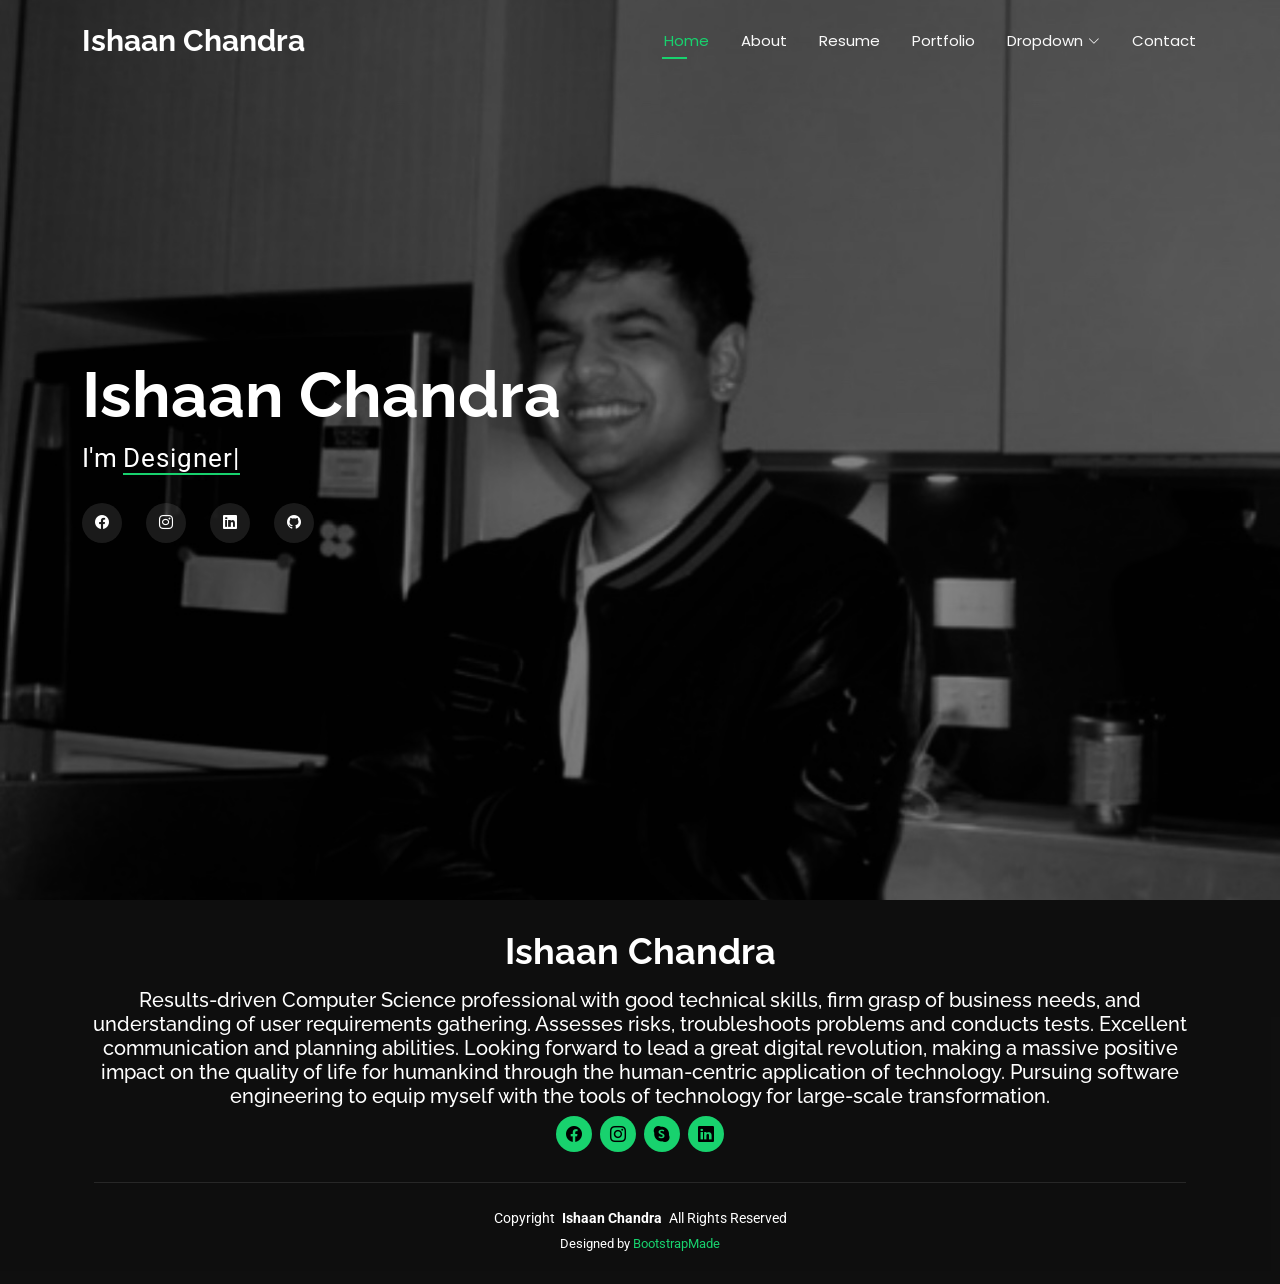
==== root/index.html @ a3361168 "First Commit" ====
<!DOCTYPE html>
<html lang="en">

<head>
  <meta charset="utf-8">
  <meta content="width=device-width, initial-scale=1.0" name="viewport">
  <title>Index - Personal Bootstrap Template</title>
  <meta name="description" content="">
  <meta name="keywords" content="">

  <!-- Favicons -->
  <link href="assets/img/favicon.png" rel="icon">
  <link href="assets/img/apple-touch-icon.png" rel="apple-touch-icon">

  <!-- Fonts -->
  <link href="https://fonts.googleapis.com" rel="preconnect">
  <link href="https://fonts.gstatic.com" rel="preconnect" crossorigin>
  <link href="https://fonts.googleapis.com/css2?family=Roboto:ital,wght@0,100;0,300;0,400;0,500;0,700;0,900;1,100;1,300;1,400;1,500;1,700;1,900&family=Poppins:ital,wght@0,100;0,200;0,300;0,400;0,500;0,600;0,700;0,800;0,900;1,100;1,200;1,300;1,400;1,500;1,600;1,700;1,800;1,900&family=Raleway:ital,wght@0,100;0,200;0,300;0,400;0,500;0,600;0,700;0,800;0,900;1,100;1,200;1,300;1,400;1,500;1,600;1,700;1,800;1,900&display=swap" rel="stylesheet">

  <!-- Vendor CSS Files -->
  <link href="assets/vendor/bootstrap/css/bootstrap.min.css" rel="stylesheet">
  <link href="assets/vendor/bootstrap-icons/bootstrap-icons.css" rel="stylesheet">
  <link href="assets/vendor/aos/aos.css" rel="stylesheet">
  <link href="assets/vendor/swiper/swiper-bundle.min.css" rel="stylesheet">
  <link href="assets/vendor/glightbox/css/glightbox.min.css" rel="stylesheet">

  <!-- Main CSS File -->
  <link href="assets/css/main.css" rel="stylesheet">

  <!-- =======================================================
  * Template Name: Personal
  * Template URL: https://bootstrapmade.com/personal-free-resume-bootstrap-template/
  * Updated: Nov 04 2024 with Bootstrap v5.3.3
  * Author: BootstrapMade.com
  * License: https://bootstrapmade.com/license/
  ======================================================== -->
</head>

<body class="index-page">

  <header id="header" class="header d-flex align-items-center fixed-top">
    <div class="container-fluid container-xl position-relative d-flex align-items-center justify-content-between">

      <a href="index.html" class="logo d-flex align-items-center">
        <!-- Uncomment the line below if you also wish to use an image logo -->
        <!-- <img src="assets/img/logo.png" alt=""> -->
        <h1 class="sitename">Ishaan Chandra</h1>
      </a>

      <nav id="navmenu" class="navmenu">
        <ul>
          <li><a href="index.html" class="active">Home</a></li>
          <li><a href="about.html">About</a></li>
          <li><a href="resume.html">Resume</a></li>
          <li><a href="portfolio.html">Portfolio</a></li>
          <li class="dropdown"><a href="#"><span>Dropdown</span> <i class="bi bi-chevron-down toggle-dropdown"></i></a>
            <ul>
              <li><a href="#">Dropdown 1</a></li>
              <li class="dropdown"><a href="#"><span>Deep Dropdown</span> <i class="bi bi-chevron-down toggle-dropdown"></i></a>
                <ul>
                  <li><a href="#">Deep Dropdown 1</a></li>
                  <li><a href="#">Deep Dropdown 2</a></li>
                  <li><a href="#">Deep Dropdown 3</a></li>
                  <li><a href="#">Deep Dropdown 4</a></li>
                  <li><a href="#">Deep Dropdown 5</a></li>
                </ul>
              </li>
              <li><a href="#">Dropdown 2</a></li>
              <li><a href="#">Dropdown 3</a></li>
              <li><a href="#">Dropdown 4</a></li>
            </ul>
          </li>
          <li><a href="contact.html">Contact</a></li>
        </ul>
        <i class="mobile-nav-toggle d-xl-none bi bi-list"></i>
      </nav>

    </div>
  </header>

  <main class="main">

    <!-- Hero Section -->
    <section id="hero" class="hero section dark-background">

      <img src="assets/img/hero-bg.jpg" alt="" data-aos="fade-in">

      <div class="container" data-aos="zoom-out" data-aos-delay="100">
        <h2>Ishaan Chandra</h2>
        <p>I'm <span class="typed" data-typed-items="Designer, Developer, Photographer"></span><span class="typed-cursor typed-cursor--blink"></span></p>
        <div class="social-links">
          <a href="https://www.facebook.com/chandra.ishaan"><i class="bi bi-facebook"></i></a>
          <a href="https://www.instagram.com/ishaan.chandra/"><i class="bi bi-instagram"></i></a>
          <a href="htwww.linkedin.com/in/ishaan-chandra-066243226"><i class="bi bi-linkedin"></i></a>
          <a href="https://github.com/ishaanxchandra"><i class="bi bi-github"></i></a>
        </div>
      </div>

    </section><!-- /Hero Section -->

  </main>

  <footer id="footer" class="footer dark-background">
    <div class="container">
      <h3 class="sitename">Ishaan Chandra</h3>
      <h5>Results-driven Computer Science professional with good technical skills, firm grasp of business needs, and understanding of user requirements gathering. Assesses risks, troubleshoots problems and conducts tests. Excellent communication and planning abilities. Looking forward to lead a great digital revolution, making a massive positive impact on the quality of life for humankind through the human-centric application of technology. Pursuing software engineering to equip myself with the tools of technology for large-scale transformation.</h5>
     
      <div class="social-links d-flex justify-content-center">
        <a href=""><i class="bi bi-facebook"></i></a>
        <a href=""><i class="bi bi-instagram"></i></a>
        <a href=""><i class="bi bi-skype"></i></a>
        <a href=""><i class="bi bi-linkedin"></i></a>
      </div>
      <div class="container">
        <div class="copyright">
          <span>Copyright</span> <strong class="px-1 sitename">Ishaan Chandra</strong> <span>All Rights Reserved</span>
        </div>
        <div class="credits">
          <!-- All the links in the footer should remain intact. -->
          <!-- You can delete the links only if you've purchased the pro version. -->
          <!-- Licensing information: https://bootstrapmade.com/license/ -->
          <!-- Purchase the pro version with working PHP/AJAX contact form: [buy-url] -->
          Designed by <a href="https://bootstrapmade.com/">BootstrapMade</a>
        </div>
      </div>
    </div>
  </footer>

  <!-- Scroll Top -->
  <a href="#" id="scroll-top" class="scroll-top d-flex align-items-center justify-content-center"><i class="bi bi-arrow-up-short"></i></a>

  <!-- Preloader -->
  <div id="preloader"></div>

  <!-- Vendor JS Files -->
  <script src="assets/vendor/bootstrap/js/bootstrap.bundle.min.js"></script>
  <script src="assets/vendor/php-email-form/validate.js"></script>
  <script src="assets/vendor/aos/aos.js"></script>
  <script src="assets/vendor/typed.js/typed.umd.js"></script>
  <script src="assets/vendor/purecounter/purecounter_vanilla.js"></script>
  <script src="assets/vendor/waypoints/noframework.waypoints.js"></script>
  <script src="assets/vendor/swiper/swiper-bundle.min.js"></script>
  <script src="assets/vendor/glightbox/js/glightbox.min.js"></script>
  <script src="assets/vendor/imagesloaded/imagesloaded.pkgd.min.js"></script>
  <script src="assets/vendor/isotope-layout/isotope.pkgd.min.js"></script>

  <!-- Main JS File -->
  <script src="assets/js/main.js"></script>

</body>

</html>
---- root/assets/css/main.css ----
/**
* Template Name: Personal
* Template URL: https://bootstrapmade.com/personal-free-resume-bootstrap-template/
* Updated: Nov 04 2024 with Bootstrap v5.3.3
* Author: BootstrapMade.com
* License: https://bootstrapmade.com/license/
*/

/*--------------------------------------------------------------
# Font & Color Variables
# Help: https://bootstrapmade.com/color-system/
--------------------------------------------------------------*/
/* Fonts */
:root {
  --default-font: "Roboto",  system-ui, -apple-system, "Segoe UI", Roboto, "Helvetica Neue", Arial, "Noto Sans", "Liberation Sans", sans-serif, "Apple Color Emoji", "Segoe UI Emoji", "Segoe UI Symbol", "Noto Color Emoji";
  --heading-font: "Raleway",  sans-serif;
  --nav-font: "Poppins",  sans-serif;
}

/* Global Colors - The following color variables are used throughout the website. Updating them here will change the color scheme of the entire website */
:root { 
  --background-color: #000000; /* Background color for the entire website, including individual sections */
  --default-color: #fafafa; /* Default color used for the majority of the text content across the entire website */
  --heading-color: #ffffff; /* Color for headings, subheadings and title throughout the website */
  --accent-color: #18d26e; /* Accent color that represents your brand on the website. It's used for buttons, links, and other elements that need to stand out */
  --surface-color: #1a1a1a; /* The surface color is used as a background of boxed elements within sections, such as cards, icon boxes, or other elements that require a visual separation from the global background. */
  --contrast-color: #000000; /* Contrast color for text, ensuring readability against backgrounds of accent, heading, or default colors. */
}

/* Nav Menu Colors - The following color variables are used specifically for the navigation menu. They are separate from the global colors to allow for more customization options */
:root {
  --nav-color: #fafafa;  /* The default color of the main navmenu links */
  --nav-hover-color: #18d26e; /* Applied to main navmenu links when they are hovered over or active */
  --nav-mobile-background-color: #1a1a1a; /* Used as the background color for mobile navigation menu */
  --nav-dropdown-background-color: #1a1a1a; /* Used as the background color for dropdown items that appear when hovering over primary navigation items */
  --nav-dropdown-color: #fafafa; /* Used for navigation links of the dropdown items in the navigation menu. */
  --nav-dropdown-hover-color: #18d26e; /* Similar to --nav-hover-color, this color is applied to dropdown navigation links when they are hovered over. */
}

/* Color Presets - These classes override global colors when applied to any section or element, providing reuse of the sam color scheme. */

.light-background {
  --background-color: #1a1a1a;
  --surface-color: #343434;
}

.dark-background {
  --background-color: rgba(15, 15, 15, 0.975);
  --default-color: #ffffff;
  --heading-color: #ffffff;
  --surface-color: #292929f9;
  --contrast-color: #000000;
}

/* Smooth scroll */
:root {
  scroll-behavior: smooth;
}

/*--------------------------------------------------------------
# General Styling & Shared Classes
--------------------------------------------------------------*/
body {
  color: var(--default-color);
  background-color: var(--background-color);
  font-family: var(--default-font);
}

a {
  color: var(--accent-color);
  text-decoration: none;
  transition: 0.3s;
}

a:hover {
  color: color-mix(in srgb, var(--accent-color), transparent 25%);
  text-decoration: none;
}

h1,
h2,
h3,
h4,
h5,
h6 {
  color: var(--heading-color);
  font-family: var(--heading-font);
}

/* PHP Email Form Messages
------------------------------*/
.php-email-form .error-message {
  display: none;
  background: #df1529;
  color: #ffffff;
  text-align: left;
  padding: 15px;
  margin-bottom: 24px;
  font-weight: 600;
}

.php-email-form .sent-message {
  display: none;
  color: #ffffff;
  background: #059652;
  text-align: center;
  padding: 15px;
  margin-bottom: 24px;
  font-weight: 600;
}

.php-email-form .loading {
  display: none;
  background: var(--surface-color);
  text-align: center;
  padding: 15px;
  margin-bottom: 24px;
}

.php-email-form .loading:before {
  content: "";
  display: inline-block;
  border-radius: 50%;
  width: 24px;
  height: 24px;
  margin: 0 10px -6px 0;
  border: 3px solid var(--accent-color);
  border-top-color: var(--surface-color);
  animation: php-email-form-loading 1s linear infinite;
}

@keyframes php-email-form-loading {
  0% {
    transform: rotate(0deg);
  }

  100% {
    transform: rotate(360deg);
  }
}

/*--------------------------------------------------------------
# Global Header
--------------------------------------------------------------*/
.header {
  --background-color: rgba(0, 0, 0, 0);
  color: var(--default-color);
  background-color: var(--background-color);
  padding: 15px 0;
  transition: all 0.5s;
  z-index: 997;
}

.header .logo {
  line-height: 1;
}

.header .logo img {
  max-height: 32px;
  margin-right: 8px;
}

.header .logo h1 {
  font-size: 30px;
  margin: 0;
  font-weight: 700;
  color: var(--heading-color);
}

.scrolled .header {
  box-shadow: 0px 0 18px rgba(0, 0, 0, 0.1);
}

/* Global Header on Scroll
------------------------------*/
.scrolled .header {
  --background-color: rgba(0, 0, 0, 0.8);
}

/*--------------------------------------------------------------
# Navigation Menu
--------------------------------------------------------------*/
/* Desktop Navigation */
@media (min-width: 1200px) {
  .navmenu {
    padding: 0;
  }

  .navmenu ul {
    margin: 0;
    padding: 0;
    display: flex;
    list-style: none;
    align-items: center;
  }

  .navmenu li {
    position: relative;
  }

  .navmenu>ul>li {
    white-space: nowrap;
    padding: 15px 14px;
  }

  .navmenu>ul>li:last-child {
    padding-right: 0;
  }

  .navmenu a,
  .navmenu a:focus {
    color: var(--nav-color);
    font-size: 15px;
    padding: 0 2px;
    font-family: var(--nav-font);
    font-weight: 400;
    display: flex;
    align-items: center;
    justify-content: space-between;
    white-space: nowrap;
    transition: 0.3s;
    position: relative;
  }

  .navmenu a i,
  .navmenu a:focus i {
    font-size: 12px;
    line-height: 0;
    margin-left: 5px;
    transition: 0.3s;
  }

  .navmenu>ul>li>a:before {
    content: "";
    position: absolute;
    height: 2px;
    bottom: -6px;
    left: 0;
    background-color: var(--nav-hover-color);
    visibility: hidden;
    width: 0px;
    transition: all 0.3s ease-in-out 0s;
  }

  .navmenu a:hover:before,
  .navmenu li:hover>a:before,
  .navmenu .active:before {
    visibility: visible;
    width: 25px;
  }

  .navmenu li:hover>a,
  .navmenu .active,
  .navmenu .active:focus {
    color: var(--nav-hover-color);
  }

  .navmenu .dropdown ul {
    margin: 0;
    padding: 10px 0;
    background: var(--nav-dropdown-background-color);
    display: block;
    position: absolute;
    visibility: hidden;
    left: 14px;
    top: 130%;
    opacity: 0;
    transition: 0.3s;
    border-radius: 4px;
    z-index: 99;
    box-shadow: 0px 0px 30px rgba(0, 0, 0, 0.1);
  }

  .navmenu .dropdown ul li {
    min-width: 200px;
  }

  .navmenu .dropdown ul a {
    padding: 10px 20px;
    font-size: 15px;
    text-transform: none;
    color: var(--nav-dropdown-color);
  }

  .navmenu .dropdown ul a i {
    font-size: 12px;
  }

  .navmenu .dropdown ul a:hover,
  .navmenu .dropdown ul .active:hover,
  .navmenu .dropdown ul li:hover>a {
    color: var(--nav-dropdown-hover-color);
  }

  .navmenu .dropdown:hover>ul {
    opacity: 1;
    top: 100%;
    visibility: visible;
  }

  .navmenu .dropdown .dropdown ul {
    top: 0;
    left: -90%;
    visibility: hidden;
  }

  .navmenu .dropdown .dropdown:hover>ul {
    opacity: 1;
    top: 0;
    left: -100%;
    visibility: visible;
  }
}

/* Mobile Navigation */
@media (max-width: 1199px) {
  .mobile-nav-toggle {
    color: var(--nav-color);
    font-size: 28px;
    line-height: 0;
    margin-right: 10px;
    cursor: pointer;
    transition: color 0.3s;
  }

  .navmenu {
    padding: 0;
    z-index: 9997;
  }

  .navmenu ul {
    display: none;
    list-style: none;
    position: absolute;
    inset: 60px 20px 20px 20px;
    padding: 10px 0;
    margin: 0;
    border-radius: 6px;
    background-color: var(--nav-mobile-background-color);
    border: 1px solid color-mix(in srgb, var(--default-color), transparent 90%);
    box-shadow: none;
    overflow-y: auto;
    transition: 0.3s;
    z-index: 9998;
  }

  .navmenu a,
  .navmenu a:focus {
    color: var(--nav-dropdown-color);
    padding: 10px 20px;
    font-family: var(--nav-font);
    font-size: 17px;
    font-weight: 500;
    display: flex;
    align-items: center;
    justify-content: space-between;
    white-space: nowrap;
    transition: 0.3s;
  }

  .navmenu a i,
  .navmenu a:focus i {
    font-size: 12px;
    line-height: 0;
    margin-left: 5px;
    width: 30px;
    height: 30px;
    display: flex;
    align-items: center;
    justify-content: center;
    border-radius: 50%;
    transition: 0.3s;
    background-color: color-mix(in srgb, var(--accent-color), transparent 90%);
  }

  .navmenu a i:hover,
  .navmenu a:focus i:hover {
    background-color: var(--accent-color);
    color: var(--contrast-color);
  }

  .navmenu a:hover,
  .navmenu .active,
  .navmenu .active:focus {
    color: var(--nav-dropdown-hover-color);
  }

  .navmenu .active i,
  .navmenu .active:focus i {
    background-color: var(--accent-color);
    color: var(--contrast-color);
    transform: rotate(180deg);
  }

  .navmenu .dropdown ul {
    position: static;
    display: none;
    z-index: 99;
    padding: 10px 0;
    margin: 10px 20px;
    background-color: var(--nav-dropdown-background-color);
    transition: all 0.5s ease-in-out;
  }

  .navmenu .dropdown ul ul {
    background-color: rgba(33, 37, 41, 0.1);
  }

  .navmenu .dropdown>.dropdown-active {
    display: block;
    background-color: rgba(33, 37, 41, 0.03);
  }

  .mobile-nav-active {
    overflow: hidden;
  }

  .mobile-nav-active .mobile-nav-toggle {
    color: #fff;
    position: absolute;
    font-size: 32px;
    top: 15px;
    right: 15px;
    margin-right: 0;
    z-index: 9999;
  }

  .mobile-nav-active .navmenu {
    position: fixed;
    overflow: hidden;
    inset: 0;
    background: rgba(33, 37, 41, 0.8);
    transition: 0.3s;
  }

  .mobile-nav-active .navmenu>ul {
    display: block;
  }
}

/*--------------------------------------------------------------
# Global Footer
--------------------------------------------------------------*/
.footer {
  color: var(--default-color);
  background-color: var(--background-color);
  font-size: 14px;
  text-align: center;
  padding: 30px 0;
  position: relative;
}

.footer h3 {
  font-size: 36px;
  font-weight: 700;
  position: relative;
  padding: 0;
  margin: 0 0 15px 0;
}

.footer p {
  font-size: 15;
  font-style: italic;
  padding: 0;
  margin: 0 0 30px 0;
}

.footer .social-links {
  margin: 0 0 30px 0;
}

.footer .social-links a {
  font-size: 16px;
  display: flex;
  align-items: center;
  justify-content: center;
  background: var(--accent-color);
  color: var(--contrast-color);
  line-height: 1;
  margin: 0 4px;
  border-radius: 50%;
  text-align: center;
  width: 36px;
  height: 36px;
  transition: 0.3s;
}

.footer .social-links a:hover {
  background: color-mix(in srgb, var(--accent-color), transparent 20%);
  text-decoration: none;
}

.footer .copyright {
  padding-top: 25px;
  border-top: 1px solid color-mix(in srgb, var(--default-color), transparent 90%);
}

.footer .credits {
  font-size: 13px;
  padding-top: 5px;
}

/*--------------------------------------------------------------
# Preloader
--------------------------------------------------------------*/
#preloader {
  position: fixed;
  inset: 0;
  z-index: 999999;
  overflow: hidden;
  background: var(--background-color);
  transition: all 0.6s ease-out;
}

#preloader:before {
  content: "";
  position: fixed;
  top: calc(50% - 30px);
  left: calc(50% - 30px);
  border: 6px solid #ffffff;
  border-color: var(--accent-color) transparent var(--accent-color) transparent;
  border-radius: 50%;
  width: 60px;
  height: 60px;
  animation: animate-preloader 1.5s linear infinite;
}

@keyframes animate-preloader {
  0% {
    transform: rotate(0deg);
  }

  100% {
    transform: rotate(360deg);
  }
}

/*--------------------------------------------------------------
# Scroll Top Button
--------------------------------------------------------------*/
.scroll-top {
  position: fixed;
  visibility: hidden;
  opacity: 0;
  right: 15px;
  bottom: -15px;
  z-index: 99999;
  background-color: var(--accent-color);
  width: 44px;
  height: 44px;
  border-radius: 50px;
  transition: all 0.4s;
}

.scroll-top i {
  font-size: 24px;
  color: var(--contrast-color);
  line-height: 0;
}

.scroll-top:hover {
  background-color: color-mix(in srgb, var(--accent-color), transparent 20%);
  color: var(--contrast-color);
}

.scroll-top.active {
  visibility: visible;
  opacity: 1;
  bottom: 15px;
}

/*--------------------------------------------------------------
# Disable aos animation delay on mobile devices
--------------------------------------------------------------*/
@media screen and (max-width: 768px) {
  [data-aos-delay] {
    transition-delay: 0 !important;
  }
}

/*--------------------------------------------------------------
# Global Page Titles & Breadcrumbs
--------------------------------------------------------------*/
.page-title {
  color: var(--default-color);
  background-color: var(--background-color);
  position: relative;
}

.page-title .heading {
  padding: 160px 0 80px 0;
  border-top: 1px solid color-mix(in srgb, var(--default-color), transparent 90%);
}

.page-title .heading h1 {
  font-size: 38px;
  font-weight: 700;
}

.page-title nav {
  background-color: color-mix(in srgb, var(--default-color), transparent 90%);
  padding: 20px 0;
}

.page-title nav ol {
  display: flex;
  flex-wrap: wrap;
  list-style: none;
  margin: 0;
  font-size: 16px;
  font-weight: 600;
}

.page-title nav ol li+li {
  padding-left: 10px;
}

.page-title nav ol li+li::before {
  content: "/";
  display: inline-block;
  padding-right: 10px;
  color: color-mix(in srgb, var(--default-color), transparent 70%);
}

/*--------------------------------------------------------------
# Global Sections
--------------------------------------------------------------*/
section,
.section {
  color: var(--default-color);
  background-color: var(--background-color);
  padding: 60px 0;
  scroll-margin-top: 100px;
  overflow: clip;
}

@media (max-width: 1199px) {

  section,
  .section {
    scroll-margin-top: 66px;
  }
}

/*--------------------------------------------------------------
# Global Section Titles
--------------------------------------------------------------*/
.section-title {
  padding-bottom: 60px;
  position: relative;
}

.section-title h2 {
  font-size: 14px;
  font-weight: 500;
  padding: 0;
  line-height: 1px;
  margin: 0;
  letter-spacing: 1.5px;
  text-transform: uppercase;
  color: color-mix(in srgb, var(--default-color), transparent 50%);
  position: relative;
}

.section-title h2::after {
  content: "";
  width: 120px;
  height: 1px;
  display: inline-block;
  background: var(--accent-color);
  margin: 4px 10px;
}

.section-title div {
  color: var(--heading-color);
  margin: 0;
  margin: 0;
  font-size: 28px;
  font-weight: 700;
  text-transform: uppercase;
  font-family: var(--heading-font);
}

/*--------------------------------------------------------------
# Hero Section
--------------------------------------------------------------*/
.hero {
  width: 100%;
  min-height: 100vh;
  position: relative;
  padding: 80px 0;
  display: flex;
  align-items: center;
  justify-content: center;
}

.hero img {
  position: absolute;
  inset: 0;
  display: block;
  width: 100%;
  height: 100%;
  object-fit: cover;
  z-index: 1;
}

.hero .container {
  position: relative;
  z-index: 3;
}

.hero h2 {
  margin: 0;
  font-size: 64px;
  font-weight: 700;
}

.hero p {
  margin: 5px 0 0 0;
  font-size: 26px;
}

.hero p span {
  letter-spacing: 1px;
  border-bottom: 2px solid var(--accent-color);
}

.hero .social-links {
  margin-top: 25px;
}

.hero .social-links a {
  background-color: color-mix(in srgb, var(--default-color), transparent 90%);
  color: var(--default-color);
  font-size: 14px;
  width: 40px;
  height: 40px;
  border-radius: 50px;
  display: inline-flex;
  align-items: center;
  justify-content: center;
  margin-right: 20px;
  transition: 0.3s;
}

.hero .social-links a:hover {
  background-color: var(--accent-color);
}

@media (max-width: 768px) {
  .hero h2 {
    font-size: 32px;
  }

  .hero p {
    font-size: 20px;
  }
}

/*--------------------------------------------------------------
# About Section
--------------------------------------------------------------*/
.about .content h2 {
  font-weight: 700;
  font-size: 24px;
}

.about .content ul {
  list-style: none;
  padding: 0;
}

.about .content ul li {
  margin-bottom: 20px;
  display: flex;
  align-items: center;
}

.about .content ul strong {
  margin-right: 10px;
}

.about .content ul i {
  font-size: 16px;
  margin-right: 5px;
  color: var(--accent-color);
  line-height: 0;
}

/*--------------------------------------------------------------
# Stats Section
--------------------------------------------------------------*/
.stats i {
  background-color: var(--surface-color);
  color: var(--accent-color);
  box-shadow: 0px 2px 25px rgba(0, 0, 0, 0.1);
  width: 54px;
  height: 54px;
  font-size: 24px;
  border-radius: 50px;
  border: 2px solid var(--background-color);
  display: inline-flex;
  align-items: center;
  justify-content: center;
  position: relative;
  z-index: 1;
}

.stats .stats-item {
  background-color: var(--surface-color);
  margin-top: -27px;
  padding: 30px 30px 25px 30px;
  width: 100%;
  position: relative;
  text-align: center;
  box-shadow: 0px 2px 35px rgba(0, 0, 0, 0.1);
  border-radius: 4px;
  z-index: 0;
}

.stats .stats-item span {
  font-size: 36px;
  display: block;
  font-weight: 700;
  color: color-mix(in srgb, var(--default-color), transparent 20%);
}

.stats .stats-item p {
  padding: 0;
  margin: 0;
  font-family: var(--heading-font);
  font-size: 16px;
}

/*--------------------------------------------------------------
# Skills Section
--------------------------------------------------------------*/
.skills .progress {
  height: 60px;
  display: block;
  background: none;
  border-radius: 0;
}

.skills .progress .skill {
  color: var(--heading-color);
  padding: 0;
  margin: 0 0 6px 0;
  text-transform: uppercase;
  display: block;
  font-weight: 600;
  font-family: var(--heading-font);
}

.skills .progress .skill .val {
  float: right;
  font-style: normal;
}

.skills .progress-bar-wrap {
  background: color-mix(in srgb, var(--default-color), transparent 90%);
  height: 10px;
}

.skills .progress-bar {
  width: 1px;
  height: 10px;
  transition: 0.9s;
  background-color: var(--accent-color);
}

/*--------------------------------------------------------------
# Interests Section
--------------------------------------------------------------*/
.interests .features-item {
  background-color: var(--surface-color);
  display: flex;
  align-items: center;
  padding: 20px;
  transition: 0.3s;
  border: 1px solid color-mix(in srgb, var(--default-color), transparent 90%);
  position: relative;
}

.interests .features-item i {
  font-size: 32px;
  padding-right: 10px;
  line-height: 0;
}

.interests .features-item h3 {
  font-weight: 700;
  margin: 0;
  padding: 0;
  line-height: 1;
  font-size: 16px;
}

.interests .features-item h3 a {
  color: var(--heading-color);
  transition: 0.3s;
}

.interests .features-item:hover {
  border-color: var(--accent-color);
}

.interests .features-item:hover h3 a {
  color: var(--accent-color);
}

/*--------------------------------------------------------------
# Testimonials Section
--------------------------------------------------------------*/
.testimonials .testimonials-carousel,
.testimonials .testimonials-slider {
  overflow: hidden;
}

.testimonials .testimonial-item {
  box-sizing: content-box;
  min-height: 320px;
}

.testimonials .testimonial-item .testimonial-img {
  width: 90px;
  border-radius: 50%;
  margin: -40px 0 0 40px;
  position: relative;
  z-index: 2;
  border: 6px solid var(--background-color);
}

.testimonials .testimonial-item h3 {
  font-size: 18px;
  font-weight: bold;
  margin: 10px 0 5px 45px;
}

.testimonials .testimonial-item h4 {
  font-size: 14px;
  color: color-mix(in srgb, var(--default-color), transparent 20%);
  margin: 0 0 0 45px;
}

.testimonials .testimonial-item .quote-icon-left,
.testimonials .testimonial-item .quote-icon-right {
  color: color-mix(in srgb, var(--accent-color), transparent 50%);
  font-size: 26px;
  line-height: 0;
}

.testimonials .testimonial-item .quote-icon-left {
  display: inline-block;
  left: -5px;
  position: relative;
}

.testimonials .testimonial-item .quote-icon-right {
  display: inline-block;
  right: -5px;
  position: relative;
  top: 10px;
  transform: scale(-1, -1);
}

.testimonials .testimonial-item p {
  font-style: italic;
  margin: 0 15px 0 15px;
  padding: 20px 20px 60px 20px;
  background: var(--surface-color);
  border-radius: 6px;
  position: relative;
  z-index: 1;
}

.testimonials .swiper-wrapper {
  height: auto;
}

.testimonials .swiper-pagination {
  margin-top: 20px;
  position: relative;
}

.testimonials .swiper-pagination .swiper-pagination-bullet {
  width: 12px;
  height: 12px;
  background-color: var(--background-color);
  opacity: 1;
  border: 1px solid var(--accent-color);
}

.testimonials .swiper-pagination .swiper-pagination-bullet-active {
  background-color: var(--accent-color);
}

/*--------------------------------------------------------------
# Resume Section
--------------------------------------------------------------*/
.resume .resume-title {
  color: var(--heading-color);
  font-size: 26px;
  font-weight: 700;
  margin-top: 20px;
  margin-bottom: 20px;
}

.resume .resume-item {
  padding: 0 0 20px 20px;
  margin-top: -2px;
  border-left: 2px solid var(--accent-color);
  position: relative;
}

.resume .resume-item h4 {
  line-height: 18px;
  font-size: 18px;
  font-weight: 600;
  text-transform: uppercase;
  color: color-mix(in srgb, var(--default-color), transparent 20%);
  margin-bottom: 10px;
}

.resume .resume-item h5 {
  font-size: 16px;
  padding: 5px 15px;
  display: inline-block;
  font-weight: 600;
  margin-bottom: 10px;
}

.resume .resume-item ul {
  padding-left: 20px;
}

.resume .resume-item ul li {
  padding-bottom: 10px;
}

.resume .resume-item:last-child {
  padding-bottom: 0;
}

.resume .resume-item::before {
  content: "";
  position: absolute;
  width: 16px;
  height: 16px;
  border-radius: 50px;
  left: -9px;
  top: 0;
  background: var(--background-color);
  border: 2px solid var(--accent-color);
}

/*--------------------------------------------------------------
# Services Section
--------------------------------------------------------------*/
.services .service-item {
  background-color: var(--surface-color);
  text-align: center;
  padding: 80px 20px;
  transition: all ease-in-out 0.3s;
  height: 100%;
}

.services .service-item .icon {
  margin: 0 auto;
  width: 64px;
  height: 64px;
  background: var(--accent-color);
  border-radius: 4px;
  display: flex;
  align-items: center;
  justify-content: center;
  margin-bottom: 20px;
  transition: 0.3s;
  transform-style: preserve-3d;
}

.services .service-item .icon i {
  color: var(--contrast-color);
  font-size: 28px;
  transition: ease-in-out 0.3s;
}

.services .service-item .icon::before {
  position: absolute;
  content: "";
  left: -8px;
  top: -8px;
  height: 100%;
  width: 100%;
  background: color-mix(in srgb, var(--accent-color), transparent 80%);
  border-radius: 5px;
  transition: all 0.3s ease-out 0s;
  transform: translateZ(-1px);
}

.services .service-item h3 {
  font-weight: 700;
  margin: 10px 0 15px 0;
  font-size: 22px;
}

.services .service-item p {
  line-height: 24px;
  font-size: 14px;
  margin-bottom: 0;
}

.services .service-item:hover {
  background: var(--accent-color);
  border-color: var(--accent-color);
}

.services .service-item:hover .icon {
  background: var(--surface-color);
}

.services .service-item:hover .icon i {
  color: var(--accent-color);
}

.services .service-item:hover .icon::before {
  background: color-mix(in srgb, var(--background-color), transparent 70%);
}

.services .service-item:hover h3,
.services .service-item:hover p {
  color: var(--contrast-color);
}

/*--------------------------------------------------------------
# Service Details Section
--------------------------------------------------------------*/
.service-details .services-list {
  background-color: var(--surface-color);
  padding: 10px 30px;
  border: 1px solid color-mix(in srgb, var(--default-color), transparent 90%);
  margin-bottom: 20px;
}

.service-details .services-list a {
  display: block;
  line-height: 1;
  padding: 8px 0 8px 15px;
  border-left: 3px solid color-mix(in srgb, var(--default-color), transparent 70%);
  margin: 20px 0;
  color: color-mix(in srgb, var(--default-color), transparent 20%);
  transition: 0.3s;
}

.service-details .services-list a.active {
  color: var(--heading-color);
  font-weight: 700;
  border-color: var(--accent-color);
}

.service-details .services-list a:hover {
  border-color: var(--accent-color);
}

.service-details .services-img {
  margin-bottom: 20px;
}

.service-details h3 {
  font-size: 26px;
  font-weight: 700;
}

.service-details h4 {
  font-size: 20px;
  font-weight: 700;
}

.service-details p {
  font-size: 15px;
}

.service-details ul {
  list-style: none;
  padding: 0;
  font-size: 15px;
}

.service-details ul li {
  padding: 5px 0;
  display: flex;
  align-items: center;
}

.service-details ul i {
  font-size: 20px;
  margin-right: 8px;
  color: var(--accent-color);
}

/*--------------------------------------------------------------
# Portfolio Section
--------------------------------------------------------------*/
.portfolio .portfolio-filters {
  padding: 0;
  margin: 0 auto 20px auto;
  list-style: none;
  text-align: center;
}

.portfolio .portfolio-filters li {
  cursor: pointer;
  display: inline-block;
  padding: 0;
  font-size: 18px;
  font-weight: 500;
  margin: 0 10px;
  line-height: 1;
  margin-bottom: 5px;
  transition: all 0.3s ease-in-out;
}

.portfolio .portfolio-filters li:hover,
.portfolio .portfolio-filters li.filter-active {
  color: var(--accent-color);
}

.portfolio .portfolio-filters li:first-child {
  margin-left: 0;
}

.portfolio .portfolio-filters li:last-child {
  margin-right: 0;
}

@media (max-width: 575px) {
  .portfolio .portfolio-filters li {
    font-size: 14px;
    margin: 0 5px;
  }
}

.portfolio .portfolio-content {
  position: relative;
  overflow: hidden;
}

.portfolio .portfolio-content img {
  transition: 0.3s;
}

.portfolio .portfolio-content .portfolio-info {
  opacity: 0;
  position: absolute;
  inset: 0;
  z-index: 3;
  transition: all ease-in-out 0.3s;
  background: rgba(0, 0, 0, 0.6);
  padding: 15px;
}

.portfolio .portfolio-content .portfolio-info h4 {
  font-size: 14px;
  padding: 5px 10px;
  font-weight: 400;
  color: #ffffff;
  display: inline-block;
  background-color: var(--accent-color);
}

.portfolio .portfolio-content .portfolio-info p {
  position: absolute;
  bottom: 10px;
  text-align: center;
  display: inline-block;
  left: 0;
  right: 0;
  font-size: 16px;
  font-weight: 600;
  color: rgba(255, 255, 255, 0.8);
}

.portfolio .portfolio-content .portfolio-info .preview-link,
.portfolio .portfolio-content .portfolio-info .details-link {
  position: absolute;
  left: calc(50% - 40px);
  font-size: 26px;
  top: calc(50% - 14px);
  color: #fff;
  transition: 0.3s;
  line-height: 1.2;
}

.portfolio .portfolio-content .portfolio-info .preview-link:hover,
.portfolio .portfolio-content .portfolio-info .details-link:hover {
  color: var(--accent-color);
}

.portfolio .portfolio-content .portfolio-info .details-link {
  left: 50%;
  font-size: 34px;
  line-height: 0;
}

.portfolio .portfolio-content:hover .portfolio-info {
  opacity: 1;
}

.portfolio .portfolio-content:hover img {
  transform: scale(1.1);
}

/*--------------------------------------------------------------
# Portfolio Details Section
--------------------------------------------------------------*/
.portfolio-details .portfolio-details-slider img {
  width: 100%;
}

.portfolio-details .portfolio-details-slider .swiper-pagination {
  margin-top: 20px;
  position: relative;
}

.portfolio-details .portfolio-details-slider .swiper-pagination .swiper-pagination-bullet {
  width: 12px;
  height: 12px;
  background-color: color-mix(in srgb, var(--default-color), transparent 85%);
  opacity: 1;
}

.portfolio-details .portfolio-details-slider .swiper-pagination .swiper-pagination-bullet-active {
  background-color: var(--accent-color);
}

.portfolio-details .portfolio-info {
  background-color: var(--surface-color);
  padding: 30px;
  box-shadow: 0px 0 30px rgba(0, 0, 0, 0.1);
}

.portfolio-details .portfolio-info h3 {
  font-size: 22px;
  font-weight: 700;
  margin-bottom: 20px;
  padding-bottom: 20px;
  border-bottom: 1px solid color-mix(in srgb, var(--default-color), transparent 85%);
}

.portfolio-details .portfolio-info ul {
  list-style: none;
  padding: 0;
  font-size: 15px;
}

.portfolio-details .portfolio-info ul li+li {
  margin-top: 10px;
}

.portfolio-details .portfolio-description {
  padding-top: 30px;
}

.portfolio-details .portfolio-description h2 {
  font-size: 26px;
  font-weight: 700;
  margin-bottom: 20px;
}

.portfolio-details .portfolio-description p {
  padding: 0;
  color: color-mix(in srgb, var(--default-color), transparent 30%);
}

/*--------------------------------------------------------------
# Starter Section Section
--------------------------------------------------------------*/
.starter-section {
  /* Add your styles here */
}

/*--------------------------------------------------------------
# Contact Section
--------------------------------------------------------------*/
.contact .info-item {
  box-shadow: 0px 0px 20px rgba(0, 0, 0, 0.1);
  padding: 20px 30px;
}

.contact .info-item .icon {
  color: var(--contrast-color);
  background-color: var(--accent-color);
  width: 56px;
  height: 56px;
  font-size: 24px;
  display: flex;
  justify-content: center;
  align-items: center;
  transition: all 0.3s ease-in-out;
  border-radius: 50%;
  margin-right: 15px;
}

.contact .info-item h3 {
  font-size: 18px;
  font-weight: 700;
  margin: 0 0 2px 0;
}

.contact .info-item p {
  padding: 0;
  margin-bottom: 0;
  font-size: 14px;
}

.contact .info-item .social-links a {
  font-size: 24px;
  display: inline-block;
  line-height: 1;
  margin: 4px 6px 0 0;
  transition: 0.3s;
  color: color-mix(in srgb, var(--default-color), transparent 50%);
}

.contact .info-item .social-links a:hover {
  color: var(--accent-color);
}

.contact .php-email-form {
  box-shadow: 0px 0px 20px rgba(0, 0, 0, 0.1);
  padding: 30px;
  margin-top: 30px;
}

@media (max-width: 575px) {
  .contact .php-email-form {
    padding: 20px;
  }
}

.contact .php-email-form input[type=text],
.contact .php-email-form input[type=email],
.contact .php-email-form textarea {
  color: var(--default-color);
  background-color: color-mix(in srgb, var(--background-color), transparent 50%);
  border-color: color-mix(in srgb, var(--default-color), transparent 80%);
  font-size: 14px;
  padding: 10px 15px;
  box-shadow: none;
  border-radius: 0;
}

.contact .php-email-form input[type=text]:focus,
.contact .php-email-form input[type=email]:focus,
.contact .php-email-form textarea:focus {
  border-color: var(--accent-color);
}

.contact .php-email-form input[type=text]::placeholder,
.contact .php-email-form input[type=email]::placeholder,
.contact .php-email-form textarea::placeholder {
  color: color-mix(in srgb, var(--default-color), transparent 70%);
}

.contact .php-email-form button[type=submit] {
  color: var(--contrast-color);
  background: var(--accent-color);
  border: 0;
  padding: 10px 30px;
  transition: 0.4s;
  border-radius: 50px;
}

.contact .php-email-form button[type=submit]:hover {
  background: color-mix(in srgb, var(--accent-color), transparent 20%);
}
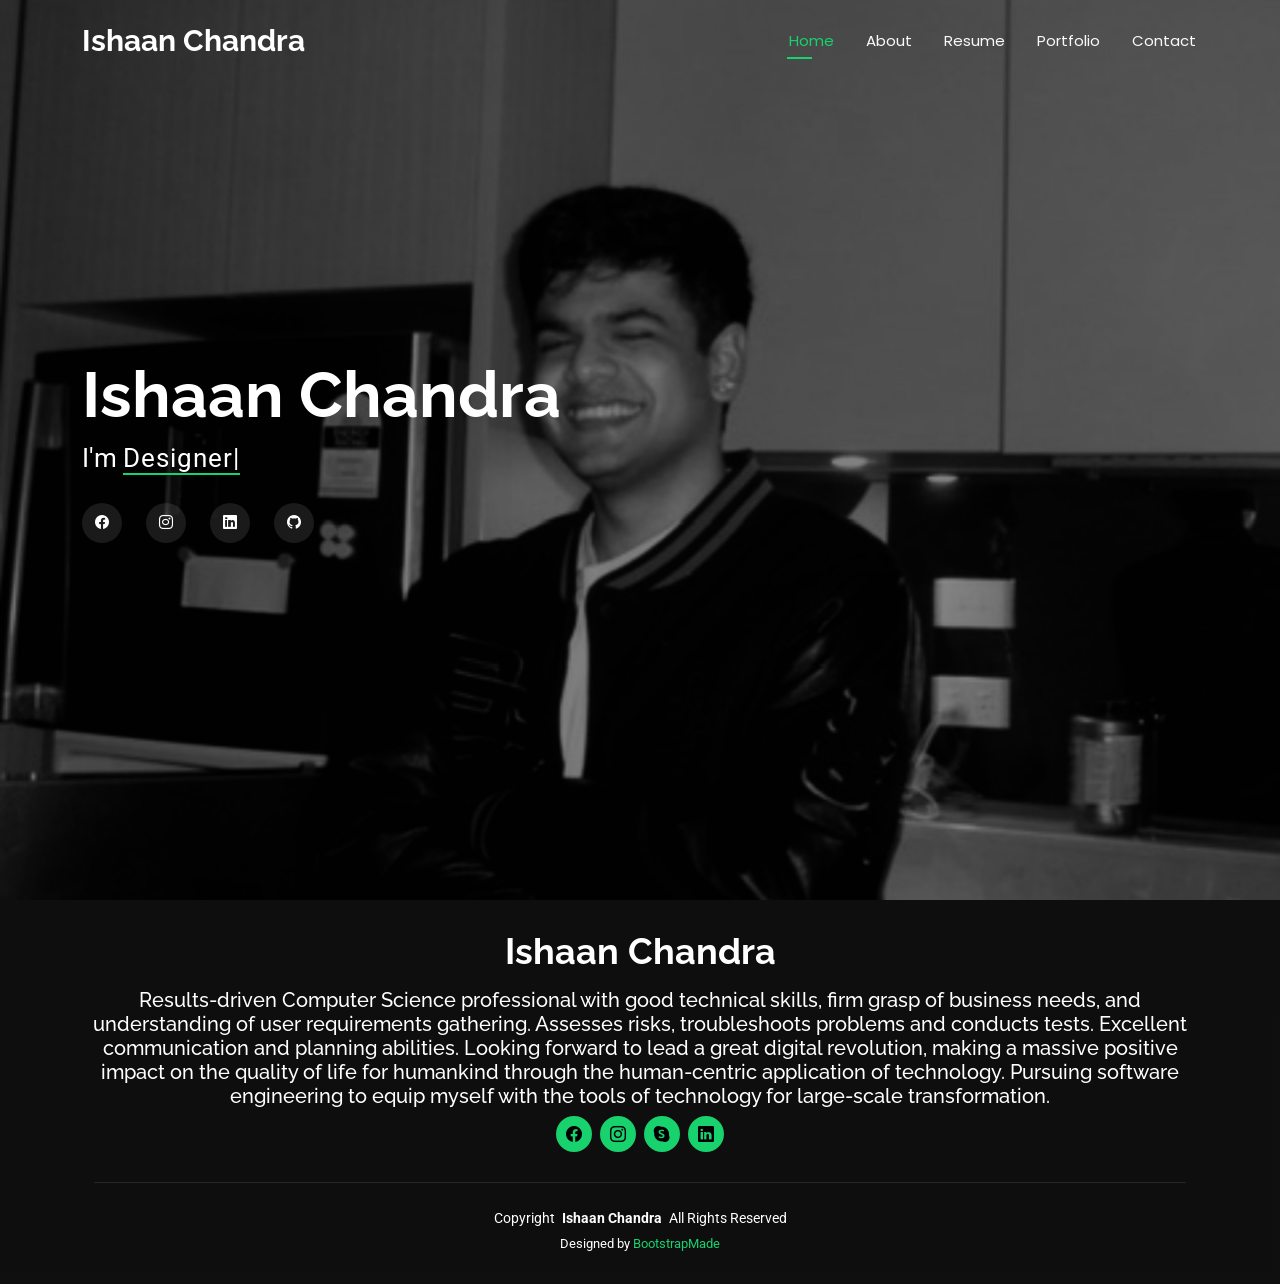
==== commit aba97c38: "Update index.html" ====
--- a/root/index.html
+++ b/root/index.html
@@ -9,8 +9,8 @@
   <meta name="keywords" content="">
 
   <!-- Favicons -->
-  <link href="assets/img/favicon.png" rel="icon">
-  <link href="assets/img/apple-touch-icon.png" rel="apple-touch-icon">
+  <link href="../assets/img/favicon.png" rel="icon">
+  <link href="../assets/img/apple-touch-icon.png" rel="apple-touch-icon">
 
   <!-- Fonts -->
   <link href="https://fonts.googleapis.com" rel="preconnect">
@@ -18,14 +18,14 @@
   <link href="https://fonts.googleapis.com/css2?family=Roboto:ital,wght@0,100;0,300;0,400;0,500;0,700;0,900;1,100;1,300;1,400;1,500;1,700;1,900&family=Poppins:ital,wght@0,100;0,200;0,300;0,400;0,500;0,600;0,700;0,800;0,900;1,100;1,200;1,300;1,400;1,500;1,600;1,700;1,800;1,900&family=Raleway:ital,wght@0,100;0,200;0,300;0,400;0,500;0,600;0,700;0,800;0,900;1,100;1,200;1,300;1,400;1,500;1,600;1,700;1,800;1,900&display=swap" rel="stylesheet">
 
   <!-- Vendor CSS Files -->
-  <link href="assets/vendor/bootstrap/css/bootstrap.min.css" rel="stylesheet">
-  <link href="assets/vendor/bootstrap-icons/bootstrap-icons.css" rel="stylesheet">
-  <link href="assets/vendor/aos/aos.css" rel="stylesheet">
-  <link href="assets/vendor/swiper/swiper-bundle.min.css" rel="stylesheet">
-  <link href="assets/vendor/glightbox/css/glightbox.min.css" rel="stylesheet">
+  <link href="../assets/vendor/bootstrap/css/bootstrap.min.css" rel="stylesheet">
+  <link href="../assets/vendor/bootstrap-icons/bootstrap-icons.css" rel="stylesheet">
+  <link href="../assets/vendor/aos/aos.css" rel="stylesheet">
+  <link href="../assets/vendor/swiper/swiper-bundle.min.css" rel="stylesheet">
+  <link href="../assets/vendor/glightbox/css/glightbox.min.css" rel="stylesheet">
 
   <!-- Main CSS File -->
-  <link href="assets/css/main.css" rel="stylesheet">
+  <link href="../assets/css/main.css" rel="stylesheet">
 
   <!-- =======================================================
   * Template Name: Personal
@@ -50,27 +50,11 @@
       <nav id="navmenu" class="navmenu">
         <ul>
           <li><a href="index.html" class="active">Home</a></li>
-          <li><a href="about.html">About</a></li>
-          <li><a href="resume.html">Resume</a></li>
-          <li><a href="portfolio.html">Portfolio</a></li>
-          <li class="dropdown"><a href="#"><span>Dropdown</span> <i class="bi bi-chevron-down toggle-dropdown"></i></a>
-            <ul>
-              <li><a href="#">Dropdown 1</a></li>
-              <li class="dropdown"><a href="#"><span>Deep Dropdown</span> <i class="bi bi-chevron-down toggle-dropdown"></i></a>
-                <ul>
-                  <li><a href="#">Deep Dropdown 1</a></li>
-                  <li><a href="#">Deep Dropdown 2</a></li>
-                  <li><a href="#">Deep Dropdown 3</a></li>
-                  <li><a href="#">Deep Dropdown 4</a></li>
-                  <li><a href="#">Deep Dropdown 5</a></li>
-                </ul>
-              </li>
-              <li><a href="#">Dropdown 2</a></li>
-              <li><a href="#">Dropdown 3</a></li>
-              <li><a href="#">Dropdown 4</a></li>
-            </ul>
-          </li>
-          <li><a href="contact.html">Contact</a></li>
+          <li><a href="../about.html">About</a></li>
+          <li><a href="../resume.html">Resume</a></li>
+          <li><a href="../portfolio.html">Portfolio</a></li>
+          
+          <li><a href="../contact.html">Contact</a></li>
         </ul>
         <i class="mobile-nav-toggle d-xl-none bi bi-list"></i>
       </nav>
@@ -83,7 +67,7 @@
     <!-- Hero Section -->
     <section id="hero" class="hero section dark-background">
 
-      <img src="assets/img/hero-bg.jpg" alt="" data-aos="fade-in">
+      <img src="../assets/img/hero-bg.jpg" alt="" data-aos="fade-in">
 
       <div class="container" data-aos="zoom-out" data-aos-delay="100">
         <h2>Ishaan Chandra</h2>
@@ -133,20 +117,20 @@
   <div id="preloader"></div>
 
   <!-- Vendor JS Files -->
-  <script src="assets/vendor/bootstrap/js/bootstrap.bundle.min.js"></script>
-  <script src="assets/vendor/php-email-form/validate.js"></script>
-  <script src="assets/vendor/aos/aos.js"></script>
-  <script src="assets/vendor/typed.js/typed.umd.js"></script>
-  <script src="assets/vendor/purecounter/purecounter_vanilla.js"></script>
-  <script src="assets/vendor/waypoints/noframework.waypoints.js"></script>
-  <script src="assets/vendor/swiper/swiper-bundle.min.js"></script>
-  <script src="assets/vendor/glightbox/js/glightbox.min.js"></script>
-  <script src="assets/vendor/imagesloaded/imagesloaded.pkgd.min.js"></script>
-  <script src="assets/vendor/isotope-layout/isotope.pkgd.min.js"></script>
+  <script src="../assets/vendor/bootstrap/js/bootstrap.bundle.min.js"></script>
+  <script src="../assets/vendor/php-email-form/validate.js"></script>
+  <script src="../assets/vendor/aos/aos.js"></script>
+  <script src="../assets/vendor/typed.js/typed.umd.js"></script>
+  <script src="../assets/vendor/purecounter/purecounter_vanilla.js"></script>
+  <script src="../assets/vendor/waypoints/noframework.waypoints.js"></script>
+  <script src="../assets/vendor/swiper/swiper-bundle.min.js"></script>
+  <script src="../assets/vendor/glightbox/js/glightbox.min.js"></script>
+  <script src="../assets/vendor/imagesloaded/imagesloaded.pkgd.min.js"></script>
+  <script src="../assets/vendor/isotope-layout/isotope.pkgd.min.js"></script>
 
   <!-- Main JS File -->
-  <script src="assets/js/main.js"></script>
+  <script src="../assets/js/main.js"></script>
 
 </body>
 
-</html>+</html>
--- a/assets/css/main.css
+++ b/assets/css/main.css
@@ -0,0 +1,1476 @@
+/**
+* Template Name: Personal
+* Template URL: https://bootstrapmade.com/personal-free-resume-bootstrap-template/
+* Updated: Nov 04 2024 with Bootstrap v5.3.3
+* Author: BootstrapMade.com
+* License: https://bootstrapmade.com/license/
+*/
+
+/*--------------------------------------------------------------
+# Font & Color Variables
+# Help: https://bootstrapmade.com/color-system/
+--------------------------------------------------------------*/
+/* Fonts */
+:root {
+  --default-font: "Roboto",  system-ui, -apple-system, "Segoe UI", Roboto, "Helvetica Neue", Arial, "Noto Sans", "Liberation Sans", sans-serif, "Apple Color Emoji", "Segoe UI Emoji", "Segoe UI Symbol", "Noto Color Emoji";
+  --heading-font: "Raleway",  sans-serif;
+  --nav-font: "Poppins",  sans-serif;
+}
+
+/* Global Colors - The following color variables are used throughout the website. Updating them here will change the color scheme of the entire website */
+:root { 
+  --background-color: #000000; /* Background color for the entire website, including individual sections */
+  --default-color: #fafafa; /* Default color used for the majority of the text content across the entire website */
+  --heading-color: #ffffff; /* Color for headings, subheadings and title throughout the website */
+  --accent-color: #18d26e; /* Accent color that represents your brand on the website. It's used for buttons, links, and other elements that need to stand out */
+  --surface-color: #1a1a1a; /* The surface color is used as a background of boxed elements within sections, such as cards, icon boxes, or other elements that require a visual separation from the global background. */
+  --contrast-color: #000000; /* Contrast color for text, ensuring readability against backgrounds of accent, heading, or default colors. */
+}
+
+/* Nav Menu Colors - The following color variables are used specifically for the navigation menu. They are separate from the global colors to allow for more customization options */
+:root {
+  --nav-color: #fafafa;  /* The default color of the main navmenu links */
+  --nav-hover-color: #18d26e; /* Applied to main navmenu links when they are hovered over or active */
+  --nav-mobile-background-color: #1a1a1a; /* Used as the background color for mobile navigation menu */
+  --nav-dropdown-background-color: #1a1a1a; /* Used as the background color for dropdown items that appear when hovering over primary navigation items */
+  --nav-dropdown-color: #fafafa; /* Used for navigation links of the dropdown items in the navigation menu. */
+  --nav-dropdown-hover-color: #18d26e; /* Similar to --nav-hover-color, this color is applied to dropdown navigation links when they are hovered over. */
+}
+
+/* Color Presets - These classes override global colors when applied to any section or element, providing reuse of the sam color scheme. */
+
+.light-background {
+  --background-color: #1a1a1a;
+  --surface-color: #343434;
+}
+
+.dark-background {
+  --background-color: rgba(15, 15, 15, 0.975);
+  --default-color: #ffffff;
+  --heading-color: #ffffff;
+  --surface-color: #292929f9;
+  --contrast-color: #000000;
+}
+
+/* Smooth scroll */
+:root {
+  scroll-behavior: smooth;
+}
+
+/*--------------------------------------------------------------
+# General Styling & Shared Classes
+--------------------------------------------------------------*/
+body {
+  color: var(--default-color);
+  background-color: var(--background-color);
+  font-family: var(--default-font);
+}
+
+a {
+  color: var(--accent-color);
+  text-decoration: none;
+  transition: 0.3s;
+}
+
+a:hover {
+  color: color-mix(in srgb, var(--accent-color), transparent 25%);
+  text-decoration: none;
+}
+
+h1,
+h2,
+h3,
+h4,
+h5,
+h6 {
+  color: var(--heading-color);
+  font-family: var(--heading-font);
+}
+
+/* PHP Email Form Messages
+------------------------------*/
+.php-email-form .error-message {
+  display: none;
+  background: #df1529;
+  color: #ffffff;
+  text-align: left;
+  padding: 15px;
+  margin-bottom: 24px;
+  font-weight: 600;
+}
+
+.php-email-form .sent-message {
+  display: none;
+  color: #ffffff;
+  background: #059652;
+  text-align: center;
+  padding: 15px;
+  margin-bottom: 24px;
+  font-weight: 600;
+}
+
+.php-email-form .loading {
+  display: none;
+  background: var(--surface-color);
+  text-align: center;
+  padding: 15px;
+  margin-bottom: 24px;
+}
+
+.php-email-form .loading:before {
+  content: "";
+  display: inline-block;
+  border-radius: 50%;
+  width: 24px;
+  height: 24px;
+  margin: 0 10px -6px 0;
+  border: 3px solid var(--accent-color);
+  border-top-color: var(--surface-color);
+  animation: php-email-form-loading 1s linear infinite;
+}
+
+@keyframes php-email-form-loading {
+  0% {
+    transform: rotate(0deg);
+  }
+
+  100% {
+    transform: rotate(360deg);
+  }
+}
+
+/*--------------------------------------------------------------
+# Global Header
+--------------------------------------------------------------*/
+.header {
+  --background-color: rgba(0, 0, 0, 0);
+  color: var(--default-color);
+  background-color: var(--background-color);
+  padding: 15px 0;
+  transition: all 0.5s;
+  z-index: 997;
+}
+
+.header .logo {
+  line-height: 1;
+}
+
+.header .logo img {
+  max-height: 32px;
+  margin-right: 8px;
+}
+
+.header .logo h1 {
+  font-size: 30px;
+  margin: 0;
+  font-weight: 700;
+  color: var(--heading-color);
+}
+
+.scrolled .header {
+  box-shadow: 0px 0 18px rgba(0, 0, 0, 0.1);
+}
+
+/* Global Header on Scroll
+------------------------------*/
+.scrolled .header {
+  --background-color: rgba(0, 0, 0, 0.8);
+}
+
+/*--------------------------------------------------------------
+# Navigation Menu
+--------------------------------------------------------------*/
+/* Desktop Navigation */
+@media (min-width: 1200px) {
+  .navmenu {
+    padding: 0;
+  }
+
+  .navmenu ul {
+    margin: 0;
+    padding: 0;
+    display: flex;
+    list-style: none;
+    align-items: center;
+  }
+
+  .navmenu li {
+    position: relative;
+  }
+
+  .navmenu>ul>li {
+    white-space: nowrap;
+    padding: 15px 14px;
+  }
+
+  .navmenu>ul>li:last-child {
+    padding-right: 0;
+  }
+
+  .navmenu a,
+  .navmenu a:focus {
+    color: var(--nav-color);
+    font-size: 15px;
+    padding: 0 2px;
+    font-family: var(--nav-font);
+    font-weight: 400;
+    display: flex;
+    align-items: center;
+    justify-content: space-between;
+    white-space: nowrap;
+    transition: 0.3s;
+    position: relative;
+  }
+
+  .navmenu a i,
+  .navmenu a:focus i {
+    font-size: 12px;
+    line-height: 0;
+    margin-left: 5px;
+    transition: 0.3s;
+  }
+
+  .navmenu>ul>li>a:before {
+    content: "";
+    position: absolute;
+    height: 2px;
+    bottom: -6px;
+    left: 0;
+    background-color: var(--nav-hover-color);
+    visibility: hidden;
+    width: 0px;
+    transition: all 0.3s ease-in-out 0s;
+  }
+
+  .navmenu a:hover:before,
+  .navmenu li:hover>a:before,
+  .navmenu .active:before {
+    visibility: visible;
+    width: 25px;
+  }
+
+  .navmenu li:hover>a,
+  .navmenu .active,
+  .navmenu .active:focus {
+    color: var(--nav-hover-color);
+  }
+
+  .navmenu .dropdown ul {
+    margin: 0;
+    padding: 10px 0;
+    background: var(--nav-dropdown-background-color);
+    display: block;
+    position: absolute;
+    visibility: hidden;
+    left: 14px;
+    top: 130%;
+    opacity: 0;
+    transition: 0.3s;
+    border-radius: 4px;
+    z-index: 99;
+    box-shadow: 0px 0px 30px rgba(0, 0, 0, 0.1);
+  }
+
+  .navmenu .dropdown ul li {
+    min-width: 200px;
+  }
+
+  .navmenu .dropdown ul a {
+    padding: 10px 20px;
+    font-size: 15px;
+    text-transform: none;
+    color: var(--nav-dropdown-color);
+  }
+
+  .navmenu .dropdown ul a i {
+    font-size: 12px;
+  }
+
+  .navmenu .dropdown ul a:hover,
+  .navmenu .dropdown ul .active:hover,
+  .navmenu .dropdown ul li:hover>a {
+    color: var(--nav-dropdown-hover-color);
+  }
+
+  .navmenu .dropdown:hover>ul {
+    opacity: 1;
+    top: 100%;
+    visibility: visible;
+  }
+
+  .navmenu .dropdown .dropdown ul {
+    top: 0;
+    left: -90%;
+    visibility: hidden;
+  }
+
+  .navmenu .dropdown .dropdown:hover>ul {
+    opacity: 1;
+    top: 0;
+    left: -100%;
+    visibility: visible;
+  }
+}
+
+/* Mobile Navigation */
+@media (max-width: 1199px) {
+  .mobile-nav-toggle {
+    color: var(--nav-color);
+    font-size: 28px;
+    line-height: 0;
+    margin-right: 10px;
+    cursor: pointer;
+    transition: color 0.3s;
+  }
+
+  .navmenu {
+    padding: 0;
+    z-index: 9997;
+  }
+
+  .navmenu ul {
+    display: none;
+    list-style: none;
+    position: absolute;
+    inset: 60px 20px 20px 20px;
+    padding: 10px 0;
+    margin: 0;
+    border-radius: 6px;
+    background-color: var(--nav-mobile-background-color);
+    border: 1px solid color-mix(in srgb, var(--default-color), transparent 90%);
+    box-shadow: none;
+    overflow-y: auto;
+    transition: 0.3s;
+    z-index: 9998;
+  }
+
+  .navmenu a,
+  .navmenu a:focus {
+    color: var(--nav-dropdown-color);
+    padding: 10px 20px;
+    font-family: var(--nav-font);
+    font-size: 17px;
+    font-weight: 500;
+    display: flex;
+    align-items: center;
+    justify-content: space-between;
+    white-space: nowrap;
+    transition: 0.3s;
+  }
+
+  .navmenu a i,
+  .navmenu a:focus i {
+    font-size: 12px;
+    line-height: 0;
+    margin-left: 5px;
+    width: 30px;
+    height: 30px;
+    display: flex;
+    align-items: center;
+    justify-content: center;
+    border-radius: 50%;
+    transition: 0.3s;
+    background-color: color-mix(in srgb, var(--accent-color), transparent 90%);
+  }
+
+  .navmenu a i:hover,
+  .navmenu a:focus i:hover {
+    background-color: var(--accent-color);
+    color: var(--contrast-color);
+  }
+
+  .navmenu a:hover,
+  .navmenu .active,
+  .navmenu .active:focus {
+    color: var(--nav-dropdown-hover-color);
+  }
+
+  .navmenu .active i,
+  .navmenu .active:focus i {
+    background-color: var(--accent-color);
+    color: var(--contrast-color);
+    transform: rotate(180deg);
+  }
+
+  .navmenu .dropdown ul {
+    position: static;
+    display: none;
+    z-index: 99;
+    padding: 10px 0;
+    margin: 10px 20px;
+    background-color: var(--nav-dropdown-background-color);
+    transition: all 0.5s ease-in-out;
+  }
+
+  .navmenu .dropdown ul ul {
+    background-color: rgba(33, 37, 41, 0.1);
+  }
+
+  .navmenu .dropdown>.dropdown-active {
+    display: block;
+    background-color: rgba(33, 37, 41, 0.03);
+  }
+
+  .mobile-nav-active {
+    overflow: hidden;
+  }
+
+  .mobile-nav-active .mobile-nav-toggle {
+    color: #fff;
+    position: absolute;
+    font-size: 32px;
+    top: 15px;
+    right: 15px;
+    margin-right: 0;
+    z-index: 9999;
+  }
+
+  .mobile-nav-active .navmenu {
+    position: fixed;
+    overflow: hidden;
+    inset: 0;
+    background: rgba(33, 37, 41, 0.8);
+    transition: 0.3s;
+  }
+
+  .mobile-nav-active .navmenu>ul {
+    display: block;
+  }
+}
+
+/*--------------------------------------------------------------
+# Global Footer
+--------------------------------------------------------------*/
+.footer {
+  color: var(--default-color);
+  background-color: var(--background-color);
+  font-size: 14px;
+  text-align: center;
+  padding: 30px 0;
+  position: relative;
+}
+
+.footer h3 {
+  font-size: 36px;
+  font-weight: 700;
+  position: relative;
+  padding: 0;
+  margin: 0 0 15px 0;
+}
+
+.footer p {
+  font-size: 15;
+  font-style: italic;
+  padding: 0;
+  margin: 0 0 30px 0;
+}
+
+.footer .social-links {
+  margin: 0 0 30px 0;
+}
+
+.footer .social-links a {
+  font-size: 16px;
+  display: flex;
+  align-items: center;
+  justify-content: center;
+  background: var(--accent-color);
+  color: var(--contrast-color);
+  line-height: 1;
+  margin: 0 4px;
+  border-radius: 50%;
+  text-align: center;
+  width: 36px;
+  height: 36px;
+  transition: 0.3s;
+}
+
+.footer .social-links a:hover {
+  background: color-mix(in srgb, var(--accent-color), transparent 20%);
+  text-decoration: none;
+}
+
+.footer .copyright {
+  padding-top: 25px;
+  border-top: 1px solid color-mix(in srgb, var(--default-color), transparent 90%);
+}
+
+.footer .credits {
+  font-size: 13px;
+  padding-top: 5px;
+}
+
+/*--------------------------------------------------------------
+# Preloader
+--------------------------------------------------------------*/
+#preloader {
+  position: fixed;
+  inset: 0;
+  z-index: 999999;
+  overflow: hidden;
+  background: var(--background-color);
+  transition: all 0.6s ease-out;
+}
+
+#preloader:before {
+  content: "";
+  position: fixed;
+  top: calc(50% - 30px);
+  left: calc(50% - 30px);
+  border: 6px solid #ffffff;
+  border-color: var(--accent-color) transparent var(--accent-color) transparent;
+  border-radius: 50%;
+  width: 60px;
+  height: 60px;
+  animation: animate-preloader 1.5s linear infinite;
+}
+
+@keyframes animate-preloader {
+  0% {
+    transform: rotate(0deg);
+  }
+
+  100% {
+    transform: rotate(360deg);
+  }
+}
+
+/*--------------------------------------------------------------
+# Scroll Top Button
+--------------------------------------------------------------*/
+.scroll-top {
+  position: fixed;
+  visibility: hidden;
+  opacity: 0;
+  right: 15px;
+  bottom: -15px;
+  z-index: 99999;
+  background-color: var(--accent-color);
+  width: 44px;
+  height: 44px;
+  border-radius: 50px;
+  transition: all 0.4s;
+}
+
+.scroll-top i {
+  font-size: 24px;
+  color: var(--contrast-color);
+  line-height: 0;
+}
+
+.scroll-top:hover {
+  background-color: color-mix(in srgb, var(--accent-color), transparent 20%);
+  color: var(--contrast-color);
+}
+
+.scroll-top.active {
+  visibility: visible;
+  opacity: 1;
+  bottom: 15px;
+}
+
+/*--------------------------------------------------------------
+# Disable aos animation delay on mobile devices
+--------------------------------------------------------------*/
+@media screen and (max-width: 768px) {
+  [data-aos-delay] {
+    transition-delay: 0 !important;
+  }
+}
+
+/*--------------------------------------------------------------
+# Global Page Titles & Breadcrumbs
+--------------------------------------------------------------*/
+.page-title {
+  color: var(--default-color);
+  background-color: var(--background-color);
+  position: relative;
+}
+
+.page-title .heading {
+  padding: 160px 0 80px 0;
+  border-top: 1px solid color-mix(in srgb, var(--default-color), transparent 90%);
+}
+
+.page-title .heading h1 {
+  font-size: 38px;
+  font-weight: 700;
+}
+
+.page-title nav {
+  background-color: color-mix(in srgb, var(--default-color), transparent 90%);
+  padding: 20px 0;
+}
+
+.page-title nav ol {
+  display: flex;
+  flex-wrap: wrap;
+  list-style: none;
+  margin: 0;
+  font-size: 16px;
+  font-weight: 600;
+}
+
+.page-title nav ol li+li {
+  padding-left: 10px;
+}
+
+.page-title nav ol li+li::before {
+  content: "/";
+  display: inline-block;
+  padding-right: 10px;
+  color: color-mix(in srgb, var(--default-color), transparent 70%);
+}
+
+/*--------------------------------------------------------------
+# Global Sections
+--------------------------------------------------------------*/
+section,
+.section {
+  color: var(--default-color);
+  background-color: var(--background-color);
+  padding: 60px 0;
+  scroll-margin-top: 100px;
+  overflow: clip;
+}
+
+@media (max-width: 1199px) {
+
+  section,
+  .section {
+    scroll-margin-top: 66px;
+  }
+}
+
+/*--------------------------------------------------------------
+# Global Section Titles
+--------------------------------------------------------------*/
+.section-title {
+  padding-bottom: 60px;
+  position: relative;
+}
+
+.section-title h2 {
+  font-size: 14px;
+  font-weight: 500;
+  padding: 0;
+  line-height: 1px;
+  margin: 0;
+  letter-spacing: 1.5px;
+  text-transform: uppercase;
+  color: color-mix(in srgb, var(--default-color), transparent 50%);
+  position: relative;
+}
+
+.section-title h2::after {
+  content: "";
+  width: 120px;
+  height: 1px;
+  display: inline-block;
+  background: var(--accent-color);
+  margin: 4px 10px;
+}
+
+.section-title div {
+  color: var(--heading-color);
+  margin: 0;
+  margin: 0;
+  font-size: 28px;
+  font-weight: 700;
+  text-transform: uppercase;
+  font-family: var(--heading-font);
+}
+
+/*--------------------------------------------------------------
+# Hero Section
+--------------------------------------------------------------*/
+.hero {
+  width: 100%;
+  min-height: 100vh;
+  position: relative;
+  padding: 80px 0;
+  display: flex;
+  align-items: center;
+  justify-content: center;
+}
+
+.hero img {
+  position: absolute;
+  inset: 0;
+  display: block;
+  width: 100%;
+  height: 100%;
+  object-fit: cover;
+  z-index: 1;
+}
+
+.hero .container {
+  position: relative;
+  z-index: 3;
+}
+
+.hero h2 {
+  margin: 0;
+  font-size: 64px;
+  font-weight: 700;
+}
+
+.hero p {
+  margin: 5px 0 0 0;
+  font-size: 26px;
+}
+
+.hero p span {
+  letter-spacing: 1px;
+  border-bottom: 2px solid var(--accent-color);
+}
+
+.hero .social-links {
+  margin-top: 25px;
+}
+
+.hero .social-links a {
+  background-color: color-mix(in srgb, var(--default-color), transparent 90%);
+  color: var(--default-color);
+  font-size: 14px;
+  width: 40px;
+  height: 40px;
+  border-radius: 50px;
+  display: inline-flex;
+  align-items: center;
+  justify-content: center;
+  margin-right: 20px;
+  transition: 0.3s;
+}
+
+.hero .social-links a:hover {
+  background-color: var(--accent-color);
+}
+
+@media (max-width: 768px) {
+  .hero h2 {
+    font-size: 32px;
+  }
+
+  .hero p {
+    font-size: 20px;
+  }
+}
+
+/*--------------------------------------------------------------
+# About Section
+--------------------------------------------------------------*/
+.about .content h2 {
+  font-weight: 700;
+  font-size: 24px;
+}
+
+.about .content ul {
+  list-style: none;
+  padding: 0;
+}
+
+.about .content ul li {
+  margin-bottom: 20px;
+  display: flex;
+  align-items: center;
+}
+
+.about .content ul strong {
+  margin-right: 10px;
+}
+
+.about .content ul i {
+  font-size: 16px;
+  margin-right: 5px;
+  color: var(--accent-color);
+  line-height: 0;
+}
+
+/*--------------------------------------------------------------
+# Stats Section
+--------------------------------------------------------------*/
+.stats i {
+  background-color: var(--surface-color);
+  color: var(--accent-color);
+  box-shadow: 0px 2px 25px rgba(0, 0, 0, 0.1);
+  width: 54px;
+  height: 54px;
+  font-size: 24px;
+  border-radius: 50px;
+  border: 2px solid var(--background-color);
+  display: inline-flex;
+  align-items: center;
+  justify-content: center;
+  position: relative;
+  z-index: 1;
+}
+
+.stats .stats-item {
+  background-color: var(--surface-color);
+  margin-top: -27px;
+  padding: 30px 30px 25px 30px;
+  width: 100%;
+  position: relative;
+  text-align: center;
+  box-shadow: 0px 2px 35px rgba(0, 0, 0, 0.1);
+  border-radius: 4px;
+  z-index: 0;
+}
+
+.stats .stats-item span {
+  font-size: 36px;
+  display: block;
+  font-weight: 700;
+  color: color-mix(in srgb, var(--default-color), transparent 20%);
+}
+
+.stats .stats-item p {
+  padding: 0;
+  margin: 0;
+  font-family: var(--heading-font);
+  font-size: 16px;
+}
+
+/*--------------------------------------------------------------
+# Skills Section
+--------------------------------------------------------------*/
+.skills .progress {
+  height: 60px;
+  display: block;
+  background: none;
+  border-radius: 0;
+}
+
+.skills .progress .skill {
+  color: var(--heading-color);
+  padding: 0;
+  margin: 0 0 6px 0;
+  text-transform: uppercase;
+  display: block;
+  font-weight: 600;
+  font-family: var(--heading-font);
+}
+
+.skills .progress .skill .val {
+  float: right;
+  font-style: normal;
+}
+
+.skills .progress-bar-wrap {
+  background: color-mix(in srgb, var(--default-color), transparent 90%);
+  height: 10px;
+}
+
+.skills .progress-bar {
+  width: 1px;
+  height: 10px;
+  transition: 0.9s;
+  background-color: var(--accent-color);
+}
+
+/*--------------------------------------------------------------
+# Interests Section
+--------------------------------------------------------------*/
+.interests .features-item {
+  background-color: var(--surface-color);
+  display: flex;
+  align-items: center;
+  padding: 20px;
+  transition: 0.3s;
+  border: 1px solid color-mix(in srgb, var(--default-color), transparent 90%);
+  position: relative;
+}
+
+.interests .features-item i {
+  font-size: 32px;
+  padding-right: 10px;
+  line-height: 0;
+}
+
+.interests .features-item h3 {
+  font-weight: 700;
+  margin: 0;
+  padding: 0;
+  line-height: 1;
+  font-size: 16px;
+}
+
+.interests .features-item h3 a {
+  color: var(--heading-color);
+  transition: 0.3s;
+}
+
+.interests .features-item:hover {
+  border-color: var(--accent-color);
+}
+
+.interests .features-item:hover h3 a {
+  color: var(--accent-color);
+}
+
+/*--------------------------------------------------------------
+# Testimonials Section
+--------------------------------------------------------------*/
+.testimonials .testimonials-carousel,
+.testimonials .testimonials-slider {
+  overflow: hidden;
+}
+
+.testimonials .testimonial-item {
+  box-sizing: content-box;
+  min-height: 320px;
+}
+
+.testimonials .testimonial-item .testimonial-img {
+  width: 90px;
+  border-radius: 50%;
+  margin: -40px 0 0 40px;
+  position: relative;
+  z-index: 2;
+  border: 6px solid var(--background-color);
+}
+
+.testimonials .testimonial-item h3 {
+  font-size: 18px;
+  font-weight: bold;
+  margin: 10px 0 5px 45px;
+}
+
+.testimonials .testimonial-item h4 {
+  font-size: 14px;
+  color: color-mix(in srgb, var(--default-color), transparent 20%);
+  margin: 0 0 0 45px;
+}
+
+.testimonials .testimonial-item .quote-icon-left,
+.testimonials .testimonial-item .quote-icon-right {
+  color: color-mix(in srgb, var(--accent-color), transparent 50%);
+  font-size: 26px;
+  line-height: 0;
+}
+
+.testimonials .testimonial-item .quote-icon-left {
+  display: inline-block;
+  left: -5px;
+  position: relative;
+}
+
+.testimonials .testimonial-item .quote-icon-right {
+  display: inline-block;
+  right: -5px;
+  position: relative;
+  top: 10px;
+  transform: scale(-1, -1);
+}
+
+.testimonials .testimonial-item p {
+  font-style: italic;
+  margin: 0 15px 0 15px;
+  padding: 20px 20px 60px 20px;
+  background: var(--surface-color);
+  border-radius: 6px;
+  position: relative;
+  z-index: 1;
+}
+
+.testimonials .swiper-wrapper {
+  height: auto;
+}
+
+.testimonials .swiper-pagination {
+  margin-top: 20px;
+  position: relative;
+}
+
+.testimonials .swiper-pagination .swiper-pagination-bullet {
+  width: 12px;
+  height: 12px;
+  background-color: var(--background-color);
+  opacity: 1;
+  border: 1px solid var(--accent-color);
+}
+
+.testimonials .swiper-pagination .swiper-pagination-bullet-active {
+  background-color: var(--accent-color);
+}
+
+/*--------------------------------------------------------------
+# Resume Section
+--------------------------------------------------------------*/
+.resume .resume-title {
+  color: var(--heading-color);
+  font-size: 26px;
+  font-weight: 700;
+  margin-top: 20px;
+  margin-bottom: 20px;
+}
+
+.resume .resume-item {
+  padding: 0 0 20px 20px;
+  margin-top: -2px;
+  border-left: 2px solid var(--accent-color);
+  position: relative;
+}
+
+.resume .resume-item h4 {
+  line-height: 18px;
+  font-size: 18px;
+  font-weight: 600;
+  text-transform: uppercase;
+  color: color-mix(in srgb, var(--default-color), transparent 20%);
+  margin-bottom: 10px;
+}
+
+.resume .resume-item h5 {
+  font-size: 16px;
+  padding: 5px 15px;
+  display: inline-block;
+  font-weight: 600;
+  margin-bottom: 10px;
+}
+
+.resume .resume-item ul {
+  padding-left: 20px;
+}
+
+.resume .resume-item ul li {
+  padding-bottom: 10px;
+}
+
+.resume .resume-item:last-child {
+  padding-bottom: 0;
+}
+
+.resume .resume-item::before {
+  content: "";
+  position: absolute;
+  width: 16px;
+  height: 16px;
+  border-radius: 50px;
+  left: -9px;
+  top: 0;
+  background: var(--background-color);
+  border: 2px solid var(--accent-color);
+}
+
+/*--------------------------------------------------------------
+# Services Section
+--------------------------------------------------------------*/
+.services .service-item {
+  background-color: var(--surface-color);
+  text-align: center;
+  padding: 80px 20px;
+  transition: all ease-in-out 0.3s;
+  height: 100%;
+}
+
+.services .service-item .icon {
+  margin: 0 auto;
+  width: 64px;
+  height: 64px;
+  background: var(--accent-color);
+  border-radius: 4px;
+  display: flex;
+  align-items: center;
+  justify-content: center;
+  margin-bottom: 20px;
+  transition: 0.3s;
+  transform-style: preserve-3d;
+}
+
+.services .service-item .icon i {
+  color: var(--contrast-color);
+  font-size: 28px;
+  transition: ease-in-out 0.3s;
+}
+
+.services .service-item .icon::before {
+  position: absolute;
+  content: "";
+  left: -8px;
+  top: -8px;
+  height: 100%;
+  width: 100%;
+  background: color-mix(in srgb, var(--accent-color), transparent 80%);
+  border-radius: 5px;
+  transition: all 0.3s ease-out 0s;
+  transform: translateZ(-1px);
+}
+
+.services .service-item h3 {
+  font-weight: 700;
+  margin: 10px 0 15px 0;
+  font-size: 22px;
+}
+
+.services .service-item p {
+  line-height: 24px;
+  font-size: 14px;
+  margin-bottom: 0;
+}
+
+.services .service-item:hover {
+  background: var(--accent-color);
+  border-color: var(--accent-color);
+}
+
+.services .service-item:hover .icon {
+  background: var(--surface-color);
+}
+
+.services .service-item:hover .icon i {
+  color: var(--accent-color);
+}
+
+.services .service-item:hover .icon::before {
+  background: color-mix(in srgb, var(--background-color), transparent 70%);
+}
+
+.services .service-item:hover h3,
+.services .service-item:hover p {
+  color: var(--contrast-color);
+}
+
+/*--------------------------------------------------------------
+# Service Details Section
+--------------------------------------------------------------*/
+.service-details .services-list {
+  background-color: var(--surface-color);
+  padding: 10px 30px;
+  border: 1px solid color-mix(in srgb, var(--default-color), transparent 90%);
+  margin-bottom: 20px;
+}
+
+.service-details .services-list a {
+  display: block;
+  line-height: 1;
+  padding: 8px 0 8px 15px;
+  border-left: 3px solid color-mix(in srgb, var(--default-color), transparent 70%);
+  margin: 20px 0;
+  color: color-mix(in srgb, var(--default-color), transparent 20%);
+  transition: 0.3s;
+}
+
+.service-details .services-list a.active {
+  color: var(--heading-color);
+  font-weight: 700;
+  border-color: var(--accent-color);
+}
+
+.service-details .services-list a:hover {
+  border-color: var(--accent-color);
+}
+
+.service-details .services-img {
+  margin-bottom: 20px;
+}
+
+.service-details h3 {
+  font-size: 26px;
+  font-weight: 700;
+}
+
+.service-details h4 {
+  font-size: 20px;
+  font-weight: 700;
+}
+
+.service-details p {
+  font-size: 15px;
+}
+
+.service-details ul {
+  list-style: none;
+  padding: 0;
+  font-size: 15px;
+}
+
+.service-details ul li {
+  padding: 5px 0;
+  display: flex;
+  align-items: center;
+}
+
+.service-details ul i {
+  font-size: 20px;
+  margin-right: 8px;
+  color: var(--accent-color);
+}
+
+/*--------------------------------------------------------------
+# Portfolio Section
+--------------------------------------------------------------*/
+.portfolio .portfolio-filters {
+  padding: 0;
+  margin: 0 auto 20px auto;
+  list-style: none;
+  text-align: center;
+}
+
+.portfolio .portfolio-filters li {
+  cursor: pointer;
+  display: inline-block;
+  padding: 0;
+  font-size: 18px;
+  font-weight: 500;
+  margin: 0 10px;
+  line-height: 1;
+  margin-bottom: 5px;
+  transition: all 0.3s ease-in-out;
+}
+
+.portfolio .portfolio-filters li:hover,
+.portfolio .portfolio-filters li.filter-active {
+  color: var(--accent-color);
+}
+
+.portfolio .portfolio-filters li:first-child {
+  margin-left: 0;
+}
+
+.portfolio .portfolio-filters li:last-child {
+  margin-right: 0;
+}
+
+@media (max-width: 575px) {
+  .portfolio .portfolio-filters li {
+    font-size: 14px;
+    margin: 0 5px;
+  }
+}
+
+.portfolio .portfolio-content {
+  position: relative;
+  overflow: hidden;
+}
+
+.portfolio .portfolio-content img {
+  transition: 0.3s;
+}
+
+.portfolio .portfolio-content .portfolio-info {
+  opacity: 0;
+  position: absolute;
+  inset: 0;
+  z-index: 3;
+  transition: all ease-in-out 0.3s;
+  background: rgba(0, 0, 0, 0.6);
+  padding: 15px;
+}
+
+.portfolio .portfolio-content .portfolio-info h4 {
+  font-size: 14px;
+  padding: 5px 10px;
+  font-weight: 400;
+  color: #ffffff;
+  display: inline-block;
+  background-color: var(--accent-color);
+}
+
+.portfolio .portfolio-content .portfolio-info p {
+  position: absolute;
+  bottom: 10px;
+  text-align: center;
+  display: inline-block;
+  left: 0;
+  right: 0;
+  font-size: 16px;
+  font-weight: 600;
+  color: rgba(255, 255, 255, 0.8);
+}
+
+.portfolio .portfolio-content .portfolio-info .preview-link,
+.portfolio .portfolio-content .portfolio-info .details-link {
+  position: absolute;
+  left: calc(50% - 40px);
+  font-size: 26px;
+  top: calc(50% - 14px);
+  color: #fff;
+  transition: 0.3s;
+  line-height: 1.2;
+}
+
+.portfolio .portfolio-content .portfolio-info .preview-link:hover,
+.portfolio .portfolio-content .portfolio-info .details-link:hover {
+  color: var(--accent-color);
+}
+
+.portfolio .portfolio-content .portfolio-info .details-link {
+  left: 50%;
+  font-size: 34px;
+  line-height: 0;
+}
+
+.portfolio .portfolio-content:hover .portfolio-info {
+  opacity: 1;
+}
+
+.portfolio .portfolio-content:hover img {
+  transform: scale(1.1);
+}
+
+/*--------------------------------------------------------------
+# Portfolio Details Section
+--------------------------------------------------------------*/
+.portfolio-details .portfolio-details-slider img {
+  width: 100%;
+}
+
+.portfolio-details .portfolio-details-slider .swiper-pagination {
+  margin-top: 20px;
+  position: relative;
+}
+
+.portfolio-details .portfolio-details-slider .swiper-pagination .swiper-pagination-bullet {
+  width: 12px;
+  height: 12px;
+  background-color: color-mix(in srgb, var(--default-color), transparent 85%);
+  opacity: 1;
+}
+
+.portfolio-details .portfolio-details-slider .swiper-pagination .swiper-pagination-bullet-active {
+  background-color: var(--accent-color);
+}
+
+.portfolio-details .portfolio-info {
+  background-color: var(--surface-color);
+  padding: 30px;
+  box-shadow: 0px 0 30px rgba(0, 0, 0, 0.1);
+}
+
+.portfolio-details .portfolio-info h3 {
+  font-size: 22px;
+  font-weight: 700;
+  margin-bottom: 20px;
+  padding-bottom: 20px;
+  border-bottom: 1px solid color-mix(in srgb, var(--default-color), transparent 85%);
+}
+
+.portfolio-details .portfolio-info ul {
+  list-style: none;
+  padding: 0;
+  font-size: 15px;
+}
+
+.portfolio-details .portfolio-info ul li+li {
+  margin-top: 10px;
+}
+
+.portfolio-details .portfolio-description {
+  padding-top: 30px;
+}
+
+.portfolio-details .portfolio-description h2 {
+  font-size: 26px;
+  font-weight: 700;
+  margin-bottom: 20px;
+}
+
+.portfolio-details .portfolio-description p {
+  padding: 0;
+  color: color-mix(in srgb, var(--default-color), transparent 30%);
+}
+
+/*--------------------------------------------------------------
+# Starter Section Section
+--------------------------------------------------------------*/
+.starter-section {
+  /* Add your styles here */
+}
+
+/*--------------------------------------------------------------
+# Contact Section
+--------------------------------------------------------------*/
+.contact .info-item {
+  box-shadow: 0px 0px 20px rgba(0, 0, 0, 0.1);
+  padding: 20px 30px;
+}
+
+.contact .info-item .icon {
+  color: var(--contrast-color);
+  background-color: var(--accent-color);
+  width: 56px;
+  height: 56px;
+  font-size: 24px;
+  display: flex;
+  justify-content: center;
+  align-items: center;
+  transition: all 0.3s ease-in-out;
+  border-radius: 50%;
+  margin-right: 15px;
+}
+
+.contact .info-item h3 {
+  font-size: 18px;
+  font-weight: 700;
+  margin: 0 0 2px 0;
+}
+
+.contact .info-item p {
+  padding: 0;
+  margin-bottom: 0;
+  font-size: 14px;
+}
+
+.contact .info-item .social-links a {
+  font-size: 24px;
+  display: inline-block;
+  line-height: 1;
+  margin: 4px 6px 0 0;
+  transition: 0.3s;
+  color: color-mix(in srgb, var(--default-color), transparent 50%);
+}
+
+.contact .info-item .social-links a:hover {
+  color: var(--accent-color);
+}
+
+.contact .php-email-form {
+  box-shadow: 0px 0px 20px rgba(0, 0, 0, 0.1);
+  padding: 30px;
+  margin-top: 30px;
+}
+
+@media (max-width: 575px) {
+  .contact .php-email-form {
+    padding: 20px;
+  }
+}
+
+.contact .php-email-form input[type=text],
+.contact .php-email-form input[type=email],
+.contact .php-email-form textarea {
+  color: var(--default-color);
+  background-color: color-mix(in srgb, var(--background-color), transparent 50%);
+  border-color: color-mix(in srgb, var(--default-color), transparent 80%);
+  font-size: 14px;
+  padding: 10px 15px;
+  box-shadow: none;
+  border-radius: 0;
+}
+
+.contact .php-email-form input[type=text]:focus,
+.contact .php-email-form input[type=email]:focus,
+.contact .php-email-form textarea:focus {
+  border-color: var(--accent-color);
+}
+
+.contact .php-email-form input[type=text]::placeholder,
+.contact .php-email-form input[type=email]::placeholder,
+.contact .php-email-form textarea::placeholder {
+  color: color-mix(in srgb, var(--default-color), transparent 70%);
+}
+
+.contact .php-email-form button[type=submit] {
+  color: var(--contrast-color);
+  background: var(--accent-color);
+  border: 0;
+  padding: 10px 30px;
+  transition: 0.4s;
+  border-radius: 50px;
+}
+
+.contact .php-email-form button[type=submit]:hover {
+  background: color-mix(in srgb, var(--accent-color), transparent 20%);
+}
